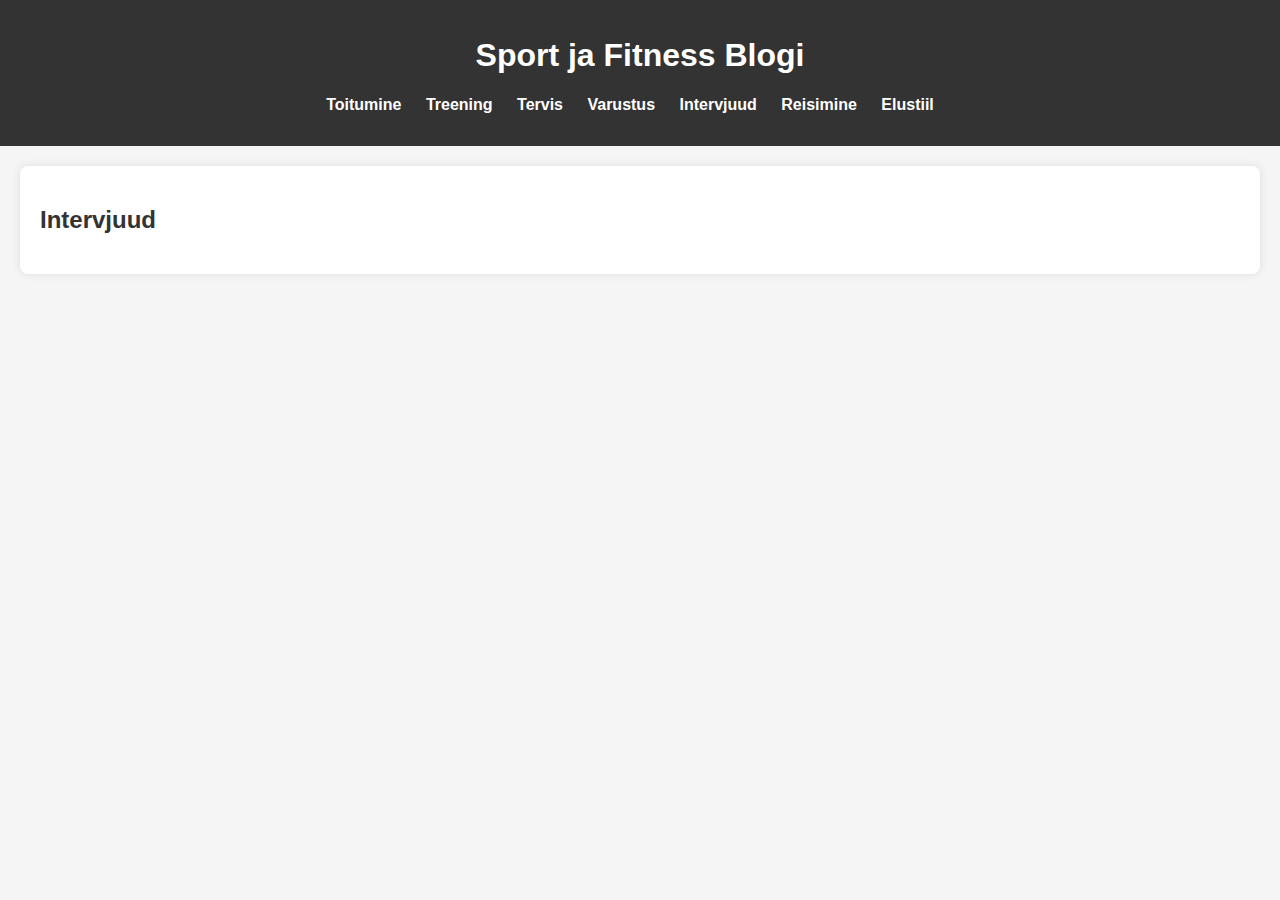
==== intervjuud.html @ 6e414856 "uued vahelehed, sisu vigastuste kohta" ====
<!DOCTYPE html>
<html lang="en">
<head>
    <meta charset="UTF-8">
    <meta name="viewport" content="width=device-width, initial-scale=1.0">
    <title>Sport ja Fitness Blogi</title>
    <link rel="stylesheet" href="styles.css">
</head>
<body>
    
    <header>
        <h1>Sport ja Fitness Blogi</h1>
        <nav>
            <ul>
                <li><a href="toitumine.html">Toitumine</a></li>
                <li><a href="treening.html">Treening</a></li>
                <li><a href="tervis.html">Tervis</a></li>
                <li><a href="varustus.html">Varustus</a></li>
                <li><a href="intervjuud.html">Intervjuud</a></li>
                <li><a href="reisimine.html">Reisimine</a></li>
                <li><a href="elustiil.html">Elustiil</a></li>
            </ul>
        </nav>
    </header>
    <section id="intervjuud">
        <h2>Intervjuud</h2>
        

    </section>
</body>
</html>
---- styles.css ----
body {
    font-family: 'Arial', sans-serif;
    margin: 0;
    padding: 0;
    background-color: #f5f5f5;
}

header {
    background-color: #333;
    color: #fff;
    text-align: center;
    padding: 1em;
}

nav ul {
    list-style: none;
    padding: 0;
}

nav ul li {
    display: inline;
    margin-right: 20px;
}

nav a {
    text-decoration: none;
    color: #fff;
    font-weight: bold;
    font-size: 16px;
    transition: color 0.3s ease-in-out;
}

nav a:hover {
    color: #ffcc00;
}

section {
    margin: 20px;
    background-color: #fff;
    padding: 20px;
    border-radius: 8px;
    box-shadow: 0 0 10px rgba(0, 0, 0, 0.1);
}

h2 {
    color: #333;
}

h3 {
    color: #333;
    border-bottom: 2px solid #333;
    padding-bottom: 5px;
    margin-bottom: 15px;
}

.recipe {
    margin-bottom: 20px;
}

.recipe img {
    max-width: 100%;
    height: auto;
    border-radius: 8px;
    margin-bottom: 10px;
}

footer {
    background-color: #333;
    color: #fff;
    text-align: center;
    padding: 1em;
    position: fixed;
    bottom: 0;
    width: 100%;
}


.btn {
    display: inline-block;
    padding: 10px 20px;
    background-color: #ffcc00;
    color: #333;
    text-decoration: none;
    border-radius: 5px;
    transition: background-color 0.3s ease-in-out;
}

.btn:hover {
    background-color: #333;
    color: #fff;
}




#treening .exercise {
    background-color: #fff;
    padding: 20px;
    margin-bottom: 20px;
    border-radius: 8px;
    box-shadow: 0 0 10px rgba(0, 0, 0, 0.1);
    transition: transform 0.3s ease-in-out;
}

#treening .exercise:hover {
    transform: scale(1.05);
}

#treening .exercise img {
    max-width: 100%;
    height: auto;
    border-radius: 8px;
    margin-bottom: 10px;
}
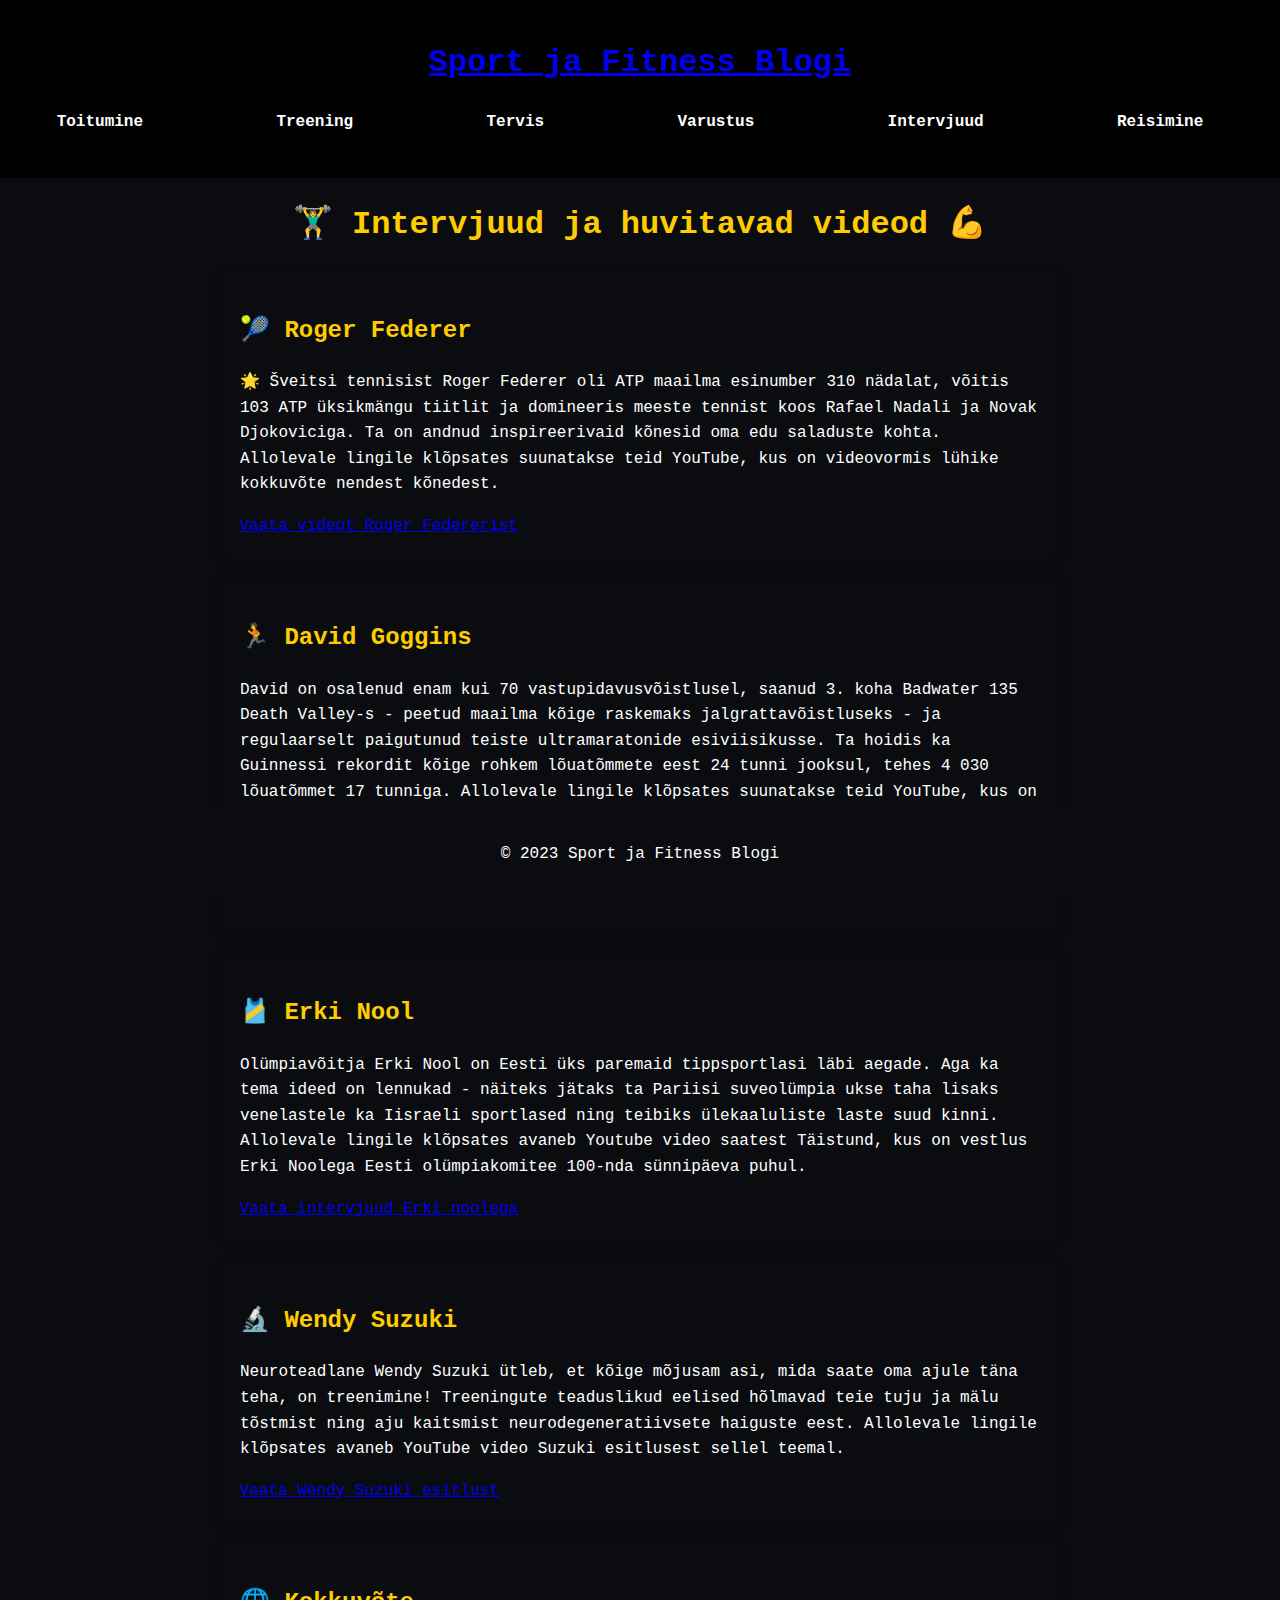
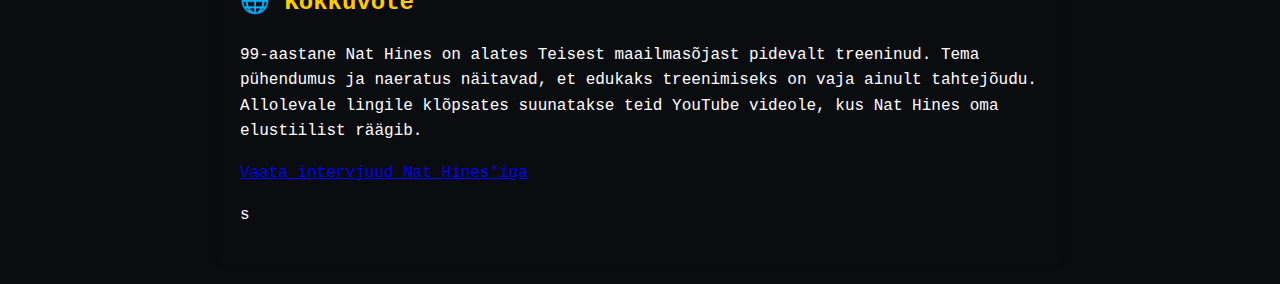
==== commit 39b9b4e7: "intervjuu ja muud muudatused" ====
--- a/intervjuud.html
+++ b/intervjuud.html
@@ -1,15 +1,17 @@
 <!DOCTYPE html>
-<html lang="en">
+<html lang="et">
+
 <head>
     <meta charset="UTF-8">
     <meta name="viewport" content="width=device-width, initial-scale=1.0">
-    <title>Sport ja Fitness Blogi</title>
+    <title>Intervjuud</title>
     <link rel="stylesheet" href="styles.css">
 </head>
+
 <body>
-    
+
     <header>
-        <h1>Sport ja Fitness Blogi</h1>
+        <h1><a id="mainpage" href="index.html">Sport ja Fitness Blogi</a></h1>
         <nav>
             <ul>
                 <li><a href="toitumine.html">Toitumine</a></li>
@@ -18,14 +20,56 @@
                 <li><a href="varustus.html">Varustus</a></li>
                 <li><a href="intervjuud.html">Intervjuud</a></li>
                 <li><a href="reisimine.html">Reisimine</a></li>
-                <li><a href="elustiil.html">Elustiil</a></li>
+                
             </ul>
         </nav>
     </header>
-    <section id="intervjuud">
-        <h2>Intervjuud</h2>
-        
+    <h1 id="pealkiri">🏋️‍♂️ Intervjuud ja huvitavad videod 💪</h1>
+
+
+    <section id="roger-federer">
+        <h2>🎾 Roger Federer</h2>
+        <p>🌟 Šveitsi tennisist Roger Federer oli ATP maailma esinumber 310 nädalat, võitis 103 ATP üksikmängu tiitlit ja domineeris meeste tennist koos Rafael Nadali ja Novak Djokoviciga. Ta on andnud inspireerivaid kõnesid oma edu saladuste kohta. Allolevale lingile klõpsates suunatakse teid YouTube, kus on videovormis lühike kokkuvõte nendest kõnedest.</p>
+        <a href="https://www.youtube.com/watch?v=0-dTX6GPZsk" target="_blank">Vaata videot Roger Federerist</a>
 
     </section>
+
+    <section id="david-goggins">
+        <h2>🏃 David Goggins</h2>
+        <p>David on osalenud enam kui 70 vastupidavusvõistlusel, saanud 3. koha Badwater 135 Death Valley-s - peetud maailma kõige raskemaks jalgrattavõistluseks - ja regulaarselt paigutunud teiste ultramaratonide esiviisikusse. Ta hoidis ka Guinnessi rekordit kõige rohkem lõuatõmmete eest 24 tunni jooksul, tehes 4 030 lõuatõmmet 17 tunniga. Allolevale lingile klõpsates suunatakse teid YouTube, kus on video vestlusest tema ja maailma kuulatuima podcasti "JRE" saatejuhi Joe Rogani vahel. <p>
+        <a href="https://www.youtube.com/watch?v=5tSTk1083VY" target="_blank">Vaata podcasti David Gogginsist</a>
+        
+    </section>
+
+    <section id="erki-nool">
+        <h2>🎽 Erki Nool</h2>
+        <p>Olümpiavõitja Erki Nool on Eesti üks paremaid tippsportlasi läbi aegade. 
+            Aga ka tema ideed on lennukad - näiteks jätaks ta Pariisi suveolümpia ukse taha lisaks venelastele ka Iisraeli sportlased ning teibiks ülekaaluliste laste suud kinni. Allolevale lingile klõpsates avaneb Youtube video saatest Täistund, kus on vestlus Erki Noolega Eesti olümpiakomitee 100-nda sünnipäeva puhul.</p>
+        <a href="https://www.youtube.com/watch?v=fzNanDwlK0I" target="_blank">Vaata intervjuud Erki noolega</a>
+        
+    </section>
+
+    <section id="wendy-suzuki">
+        <h2>🔬 Wendy Suzuki</h2>
+        <p>Neuroteadlane Wendy Suzuki ütleb, et kõige mõjusam asi, mida saate oma ajule täna teha, on treenimine! Treeningute teaduslikud eelised hõlmavad teie tuju ja mälu tõstmist ning aju kaitsmist neurodegeneratiivsete haiguste eest. Allolevale lingile klõpsates avaneb YouTube video Suzuki esitlusest sellel teemal.</p>
+        <a href="https://www.youtube.com/watch?v=BHY0FxzoKZE" target="_blank">Vaata Wendy Suzuki esitlust</a>
+        
+        
+    </section>
+
+    <section id="kokkuvote">
+        <h2>🌐 Kokkuvõte</h2>
+        <p>99-aastane Nat Hines on alates Teisest maailmasõjast pidevalt treeninud. Tema pühendumus ja naeratus näitavad, et edukaks treenimiseks on vaja ainult tahtejõudu. Allolevale lingile klõpsates suunatakse teid YouTube videole, kus Nat Hines oma elustiilist räägib.</p>
+        <a href="https://www.youtube.com/watch?v=assAa1bXhqU" target="_blank">Vaata intervjuud Nat Hines'iga</a>
+        <p>s</p>
+    </section>
+
+
+
+    <footer>
+        <p>© 2023 Sport ja Fitness Blogi</p>
+    </footer>
+
 </body>
-</html>+
+</html>
--- a/styles.css
+++ b/styles.css
@@ -1,12 +1,19 @@
 body {
-    font-family: 'Arial', sans-serif;
+    font-family: 'Oswald', sans-serif;
     margin: 0;
     padding: 0;
-    background-color: #f5f5f5;
-}
+    background-color: #0B0C10;
+    background-image: url('https://images.unsplash.com/photo-1517245386807-9b4d0dd9c9e2?ixid=MnwxMjA3fDB8MHxzZWFyY2h8Mnx8YmFja2dyb3VuZCUyMGJsb2d8ZW58MHx8MHx8&ixlib=rb-1.2.1&w=1000&q=80');
+}
+
+
+
+
+
+
 
 header {
-    background-color: #333;
+    background-color: #0B0C10;
     color: #fff;
     text-align: center;
     padding: 1em;
@@ -34,20 +41,23 @@
     color: #ffcc00;
 }
 
+p {
+    color: white;
+}
+
 section {
     margin: 20px;
-    background-color: #fff;
     padding: 20px;
     border-radius: 8px;
     box-shadow: 0 0 10px rgba(0, 0, 0, 0.1);
 }
 
 h2 {
-    color: #333;
+    color: #66FCF1;
 }
 
 h3 {
-    color: #333;
+    color: #66FCF1;
     border-bottom: 2px solid #333;
     padding-bottom: 5px;
     margin-bottom: 15px;
@@ -64,8 +74,13 @@
     margin-bottom: 10px;
 }
 
+#pealkiri {
+    text-align: center;
+    justify-content: center;
+}
+
 footer {
-    background-color: #333;
+    background-color: #0B0C10;
     color: #fff;
     text-align: center;
     padding: 1em;
@@ -74,6 +89,13 @@
     width: 100%;
 }
 
+#tutvustus {
+    display: grid;
+    place-items: center;
+    margin: 0 auto;
+    max-width: 800px;
+    padding: 20px;
+}
 
 .btn {
     display: inline-block;
@@ -113,3 +135,157 @@
     margin-bottom: 10px;
 }
 
+#ig {
+    background-color: #E1306C;
+    color: white;
+    padding: 10px 20px;
+    border-radius: 5px;
+    text-decoration: none;
+    transition: background-color 0.3s ease-in-out;
+    background-image: url('https://cdn1.iconfinder.com/data/icons/social-media-rounded-corners/512/Rounded_Instagram_svg-512.png');
+    background-repeat: no-repeat;
+    background-position: center;
+    background-size: contain;
+}
+
+#ig:hover {
+    background-color: #C13584;
+}
+
+#fb {
+    background-color: #1877F2;
+    color: white;
+    padding: 10px 20px;
+    border-radius: 5px;
+    text-decoration: none;
+    transition: background-color 0.3s ease-in-out;
+    background-image: url('https://cdn1.iconfinder.com/data/icons/social-media-rounded-corners/512/Rounded_Facebook_svg-512.png');
+    background-repeat: no-repeat;
+    background-position: center;
+    background-size: contain;
+}
+
+#fb:hover {
+    background-color: #0A66C2;
+}
+
+#youtube {
+    background-color: #FF0000;
+    color: white;
+    padding: 10px 20px;
+    border-radius: 5px;
+    text-decoration: none;
+    transition: background-color 0.3s ease-in-out;
+    background-image: url('https://cdn1.iconfinder.com/data/icons/social-media-rounded-corners/512/Rounded_Youtube3_svg-512.png');
+    background-repeat: no-repeat;
+    background-position: center;
+    background-size: contain;
+}
+
+#youtube:hover {
+    background-color: #CC0000;
+}
+
+
+
+body {
+    font-family: 'Roboto', monospace;
+
+
+    /* Muudetud body taustavärv */
+    color: white;
+    /* Muudetud teksti värv */
+    margin: 0;
+    padding: 0;
+    line-height: 1.6;
+}
+
+header {
+    background-color: black;
+    color: white;
+    text-align: center;
+    padding: 1em 0;
+
+}
+
+nav ul {
+    display: flex;
+    /* Muudetud navigatsioonimenüü elementide paigutus horisontaalseks */
+    justify-content: space-around;
+    /* Jaotatud lingid võrdselt üksteise vahele */
+    list-style: none;
+    padding: 0;
+}
+
+nav a {
+    color: white;
+    /* Muudetud navigatsioonilingi teksti värv */
+    text-decoration: none;
+}
+
+section {
+    max-width: 800px;
+    margin: 20px auto;
+    padding: 20px;
+    border-radius: 8px;
+    box-shadow: 0 0 10px rgba(0, 0, 0, 0.1);
+}
+
+
+
+h1,
+h2,
+h3,
+h4,
+h5,
+h6:hover {
+    color: #ffcc00;
+}
+
+p {
+    color: white;
+    /* Muudetud paragrahvi teksti värv */
+}
+
+ul {
+    list-style: none;
+    padding: 0;
+}
+
+li {
+    margin-bottom: 10px;
+}
+
+footer {
+    text-align: center;
+    padding: 1em 0;
+    background-color: #0B0C10;
+    color: white;
+    position: fixed;
+    bottom: 0;
+    width: 100%;
+}
+
+
+
+#login,
+#signup {
+    text-align: end;
+    background-color: #0077b6;
+    color: #ffcc00;
+    padding: 10px 20px;
+    border-radius: 5px;
+    border-style: none;
+    text-decoration: none;
+    transition: background-color 0.3s ease-in-out;
+    margin-left: auto;
+}
+
+#login:hover,
+#signup:hover {
+    background-color: #caf0f8;
+}
+
+#user-buttons {
+    text-align: right;
+}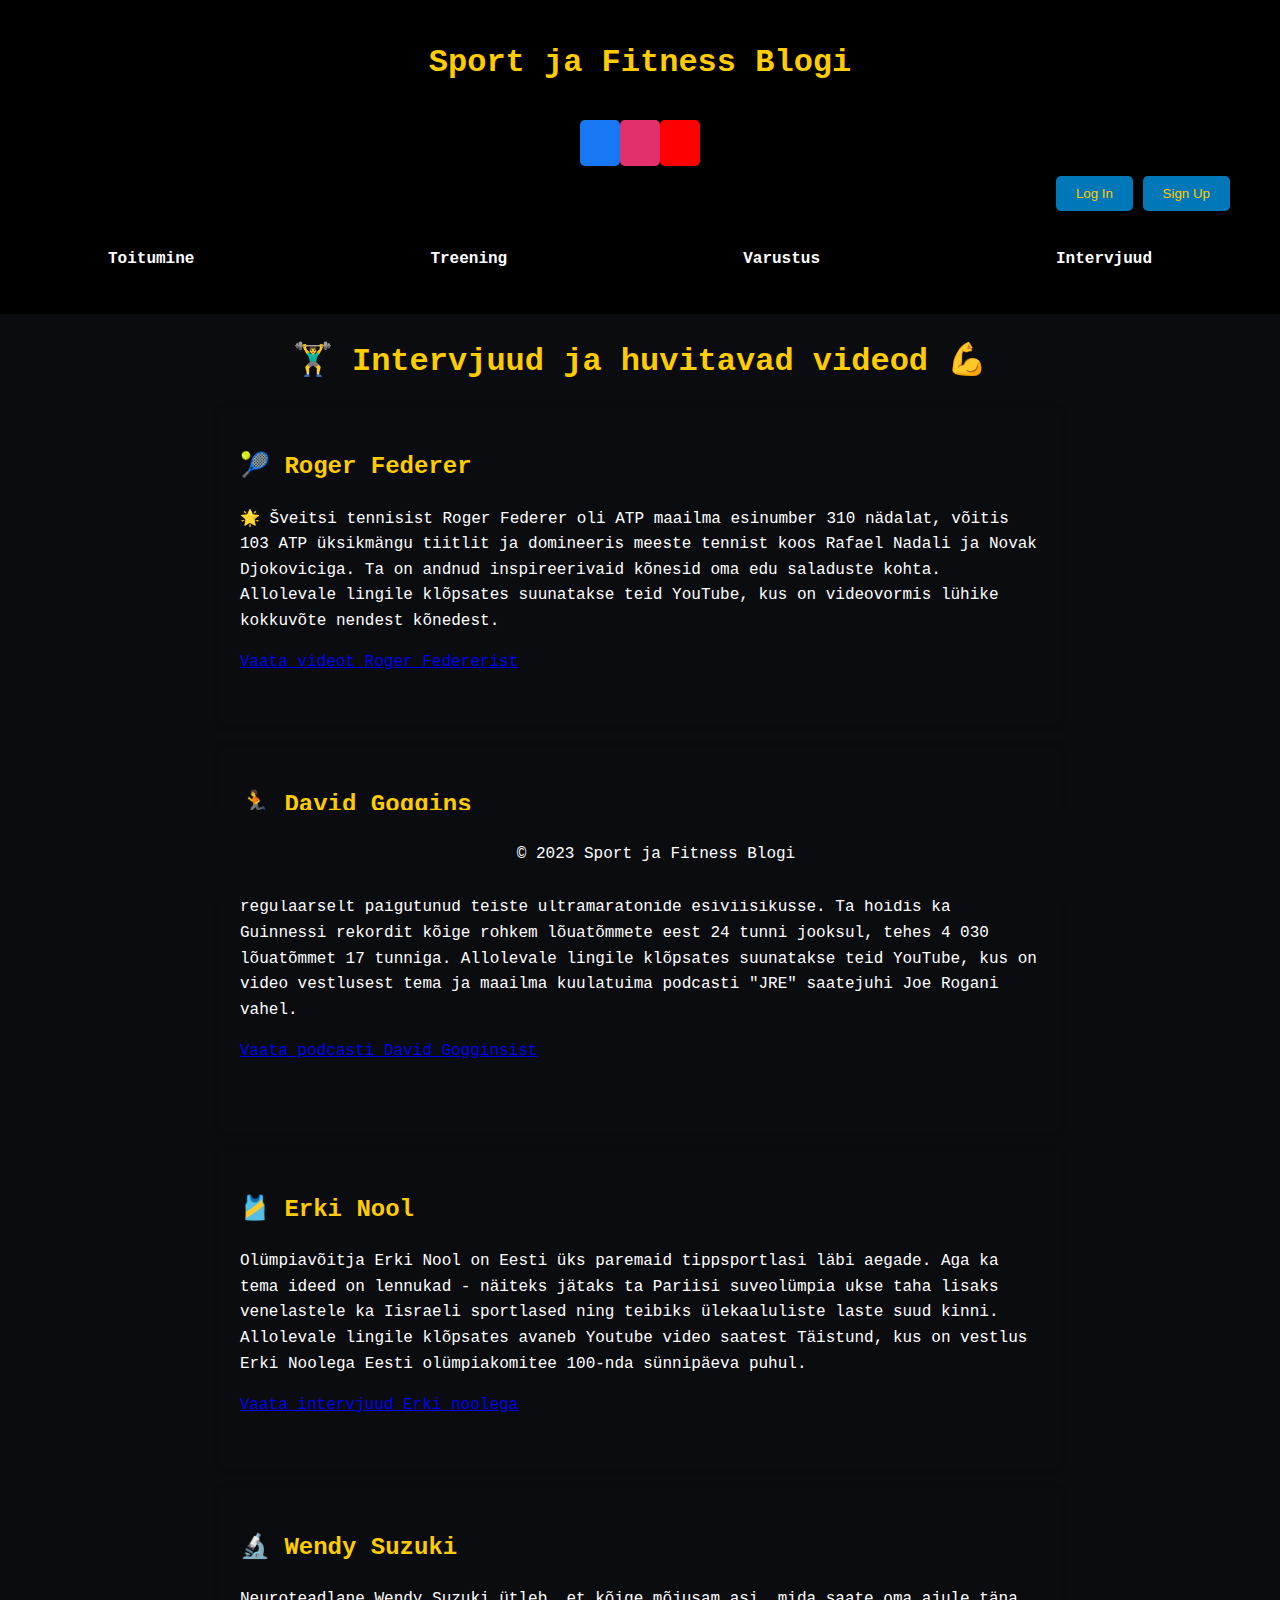
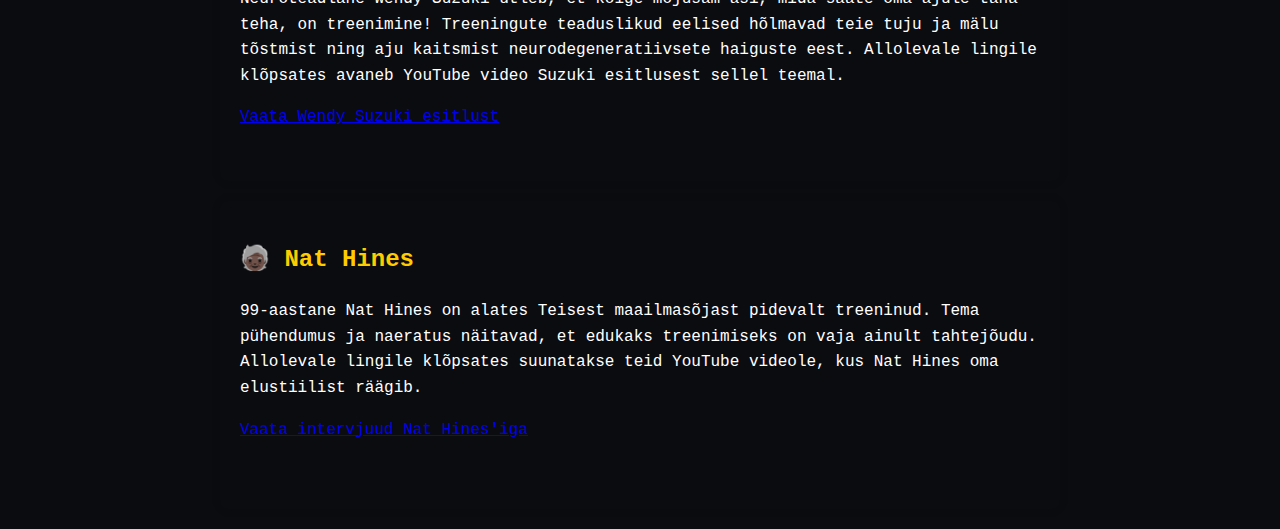
==== commit c6017cda: "hannese viimased muudatused" ====
--- a/intervjuud.html
+++ b/intervjuud.html
@@ -12,14 +12,24 @@
 
     <header>
         <h1><a id="mainpage" href="index.html">Sport ja Fitness Blogi</a></h1>
+
+
+        <div class="social-media-buttons">
+            <a id="fb" href="https://www.facebook.com"><img src="facebook.png" alt=""></a>
+            <a id="ig" href="https://www.instagram.com"><img src="instagram.png" alt=""></a>
+            <a id="youtube" href="https://www.youtube.com"> <img src="youtube.png" alt=""></a>
+        </div>
+        <div class="user-buttons">
+            <button id="login">Log In</button>
+            <button id="signup">Sign Up</button>
+        </div>
         <nav>
             <ul>
                 <li><a href="toitumine.html">Toitumine</a></li>
                 <li><a href="treening.html">Treening</a></li>
-                <li><a href="tervis.html">Tervis</a></li>
                 <li><a href="varustus.html">Varustus</a></li>
                 <li><a href="intervjuud.html">Intervjuud</a></li>
-                <li><a href="reisimine.html">Reisimine</a></li>
+                
                 
             </ul>
         </nav>
@@ -58,10 +68,10 @@
     </section>
 
     <section id="kokkuvote">
-        <h2>🌐 Kokkuvõte</h2>
+        <h2>🧓🏿 Nat Hines</h2>
         <p>99-aastane Nat Hines on alates Teisest maailmasõjast pidevalt treeninud. Tema pühendumus ja naeratus näitavad, et edukaks treenimiseks on vaja ainult tahtejõudu. Allolevale lingile klõpsates suunatakse teid YouTube videole, kus Nat Hines oma elustiilist räägib.</p>
         <a href="https://www.youtube.com/watch?v=assAa1bXhqU" target="_blank">Vaata intervjuud Nat Hines'iga</a>
-        <p>s</p>
+        <p></p>
     </section>
 
 
--- a/styles.css
+++ b/styles.css
@@ -7,7 +7,14 @@
 }
 
 
-
+a#mainpage {
+    text-decoration: none;
+    color: inherit;
+}
+
+a#mainpage:hover {
+    color: #caf0f8;
+}
 
 
 
@@ -95,6 +102,7 @@
     margin: 0 auto;
     max-width: 800px;
     padding: 20px;
+    padding-bottom: 60px;
 }
 
 .btn {
@@ -176,7 +184,7 @@
     border-radius: 5px;
     text-decoration: none;
     transition: background-color 0.3s ease-in-out;
-    background-image: url('https://cdn1.iconfinder.com/data/icons/social-media-rounded-corners/512/Rounded_Youtube3_svg-512.png');
+    background-image: url('https://cdn1.iconfinder.com/data/icons/social-media-rounded-corners/512/Rounded_Youtube3_svg-128.png');
     background-repeat: no-repeat;
     background-position: center;
     background-size: contain;
@@ -227,6 +235,7 @@
     max-width: 800px;
     margin: 20px auto;
     padding: 20px;
+    padding-bottom: 50px;
     border-radius: 8px;
     box-shadow: 0 0 10px rgba(0, 0, 0, 0.1);
 }
@@ -258,10 +267,9 @@
 
 footer {
     text-align: center;
-    padding: 1em 0;
+    padding: 1em;
     background-color: #0B0C10;
     color: white;
-    position: fixed;
     bottom: 0;
     width: 100%;
 }
@@ -286,6 +294,21 @@
     background-color: #caf0f8;
 }
 
-#user-buttons {
+.social-media-buttons {
+    display: flex;
+    justify-content: center;
+    align-items: center;
+    padding: 10px 20px;
+    border-radius: 5px;
+    border-style: none;
+    text-decoration: none;
+    transition: background-color 0.3s ease-in-out;
+    margin-left: auto;
+}
+
+.user-buttons {
+    padding-right: 50px;
+    padding-bottom: 20px;
     text-align: right;
+    justify-content: right;
 }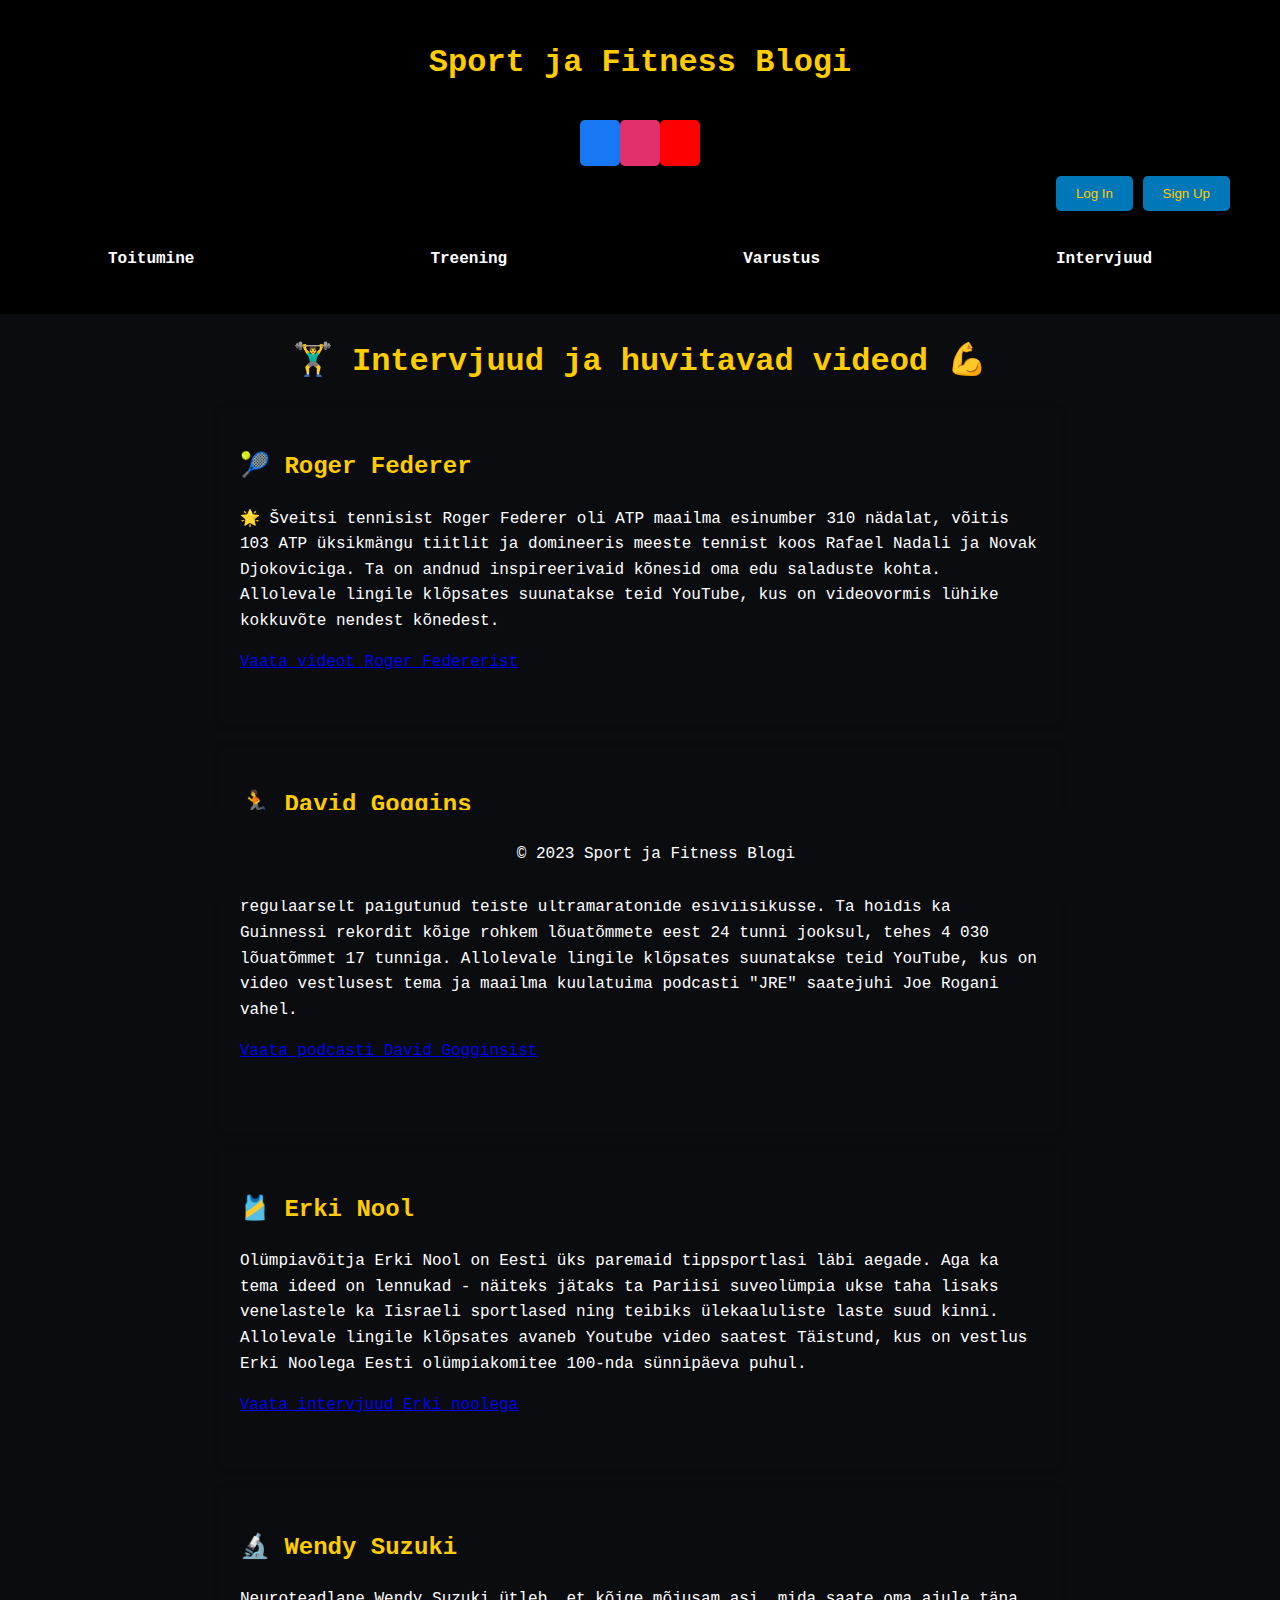
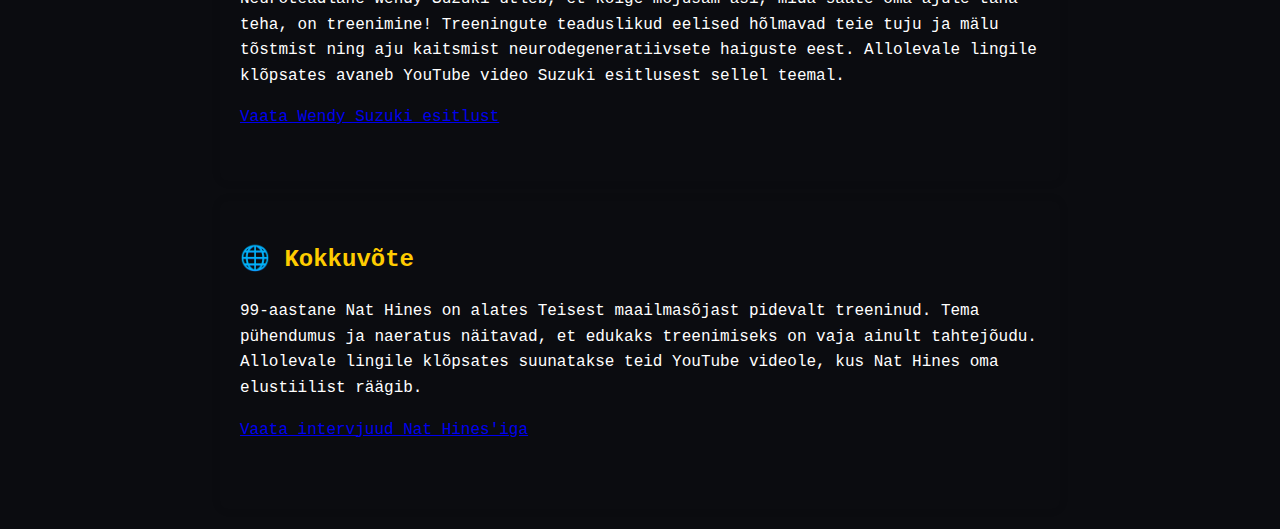
==== commit 945e141b: "Add files via upload" ====
--- a/intervjuud.html
+++ b/intervjuud.html
@@ -1,85 +1,99 @@
-<!DOCTYPE html>
-<html lang="et">
-
-<head>
-    <meta charset="UTF-8">
-    <meta name="viewport" content="width=device-width, initial-scale=1.0">
-    <title>Intervjuud</title>
-    <link rel="stylesheet" href="styles.css">
-</head>
-
-<body>
-
-    <header>
-        <h1><a id="mainpage" href="index.html">Sport ja Fitness Blogi</a></h1>
-
-
-        <div class="social-media-buttons">
-            <a id="fb" href="https://www.facebook.com"><img src="facebook.png" alt=""></a>
-            <a id="ig" href="https://www.instagram.com"><img src="instagram.png" alt=""></a>
-            <a id="youtube" href="https://www.youtube.com"> <img src="youtube.png" alt=""></a>
-        </div>
-        <div class="user-buttons">
-            <button id="login">Log In</button>
-            <button id="signup">Sign Up</button>
-        </div>
-        <nav>
-            <ul>
-                <li><a href="toitumine.html">Toitumine</a></li>
-                <li><a href="treening.html">Treening</a></li>
-                <li><a href="varustus.html">Varustus</a></li>
-                <li><a href="intervjuud.html">Intervjuud</a></li>
-                
-                
-            </ul>
-        </nav>
-    </header>
-    <h1 id="pealkiri">🏋️‍♂️ Intervjuud ja huvitavad videod 💪</h1>
-
-
-    <section id="roger-federer">
-        <h2>🎾 Roger Federer</h2>
-        <p>🌟 Šveitsi tennisist Roger Federer oli ATP maailma esinumber 310 nädalat, võitis 103 ATP üksikmängu tiitlit ja domineeris meeste tennist koos Rafael Nadali ja Novak Djokoviciga. Ta on andnud inspireerivaid kõnesid oma edu saladuste kohta. Allolevale lingile klõpsates suunatakse teid YouTube, kus on videovormis lühike kokkuvõte nendest kõnedest.</p>
-        <a href="https://www.youtube.com/watch?v=0-dTX6GPZsk" target="_blank">Vaata videot Roger Federerist</a>
-
-    </section>
-
-    <section id="david-goggins">
-        <h2>🏃 David Goggins</h2>
-        <p>David on osalenud enam kui 70 vastupidavusvõistlusel, saanud 3. koha Badwater 135 Death Valley-s - peetud maailma kõige raskemaks jalgrattavõistluseks - ja regulaarselt paigutunud teiste ultramaratonide esiviisikusse. Ta hoidis ka Guinnessi rekordit kõige rohkem lõuatõmmete eest 24 tunni jooksul, tehes 4 030 lõuatõmmet 17 tunniga. Allolevale lingile klõpsates suunatakse teid YouTube, kus on video vestlusest tema ja maailma kuulatuima podcasti "JRE" saatejuhi Joe Rogani vahel. <p>
-        <a href="https://www.youtube.com/watch?v=5tSTk1083VY" target="_blank">Vaata podcasti David Gogginsist</a>
-        
-    </section>
-
-    <section id="erki-nool">
-        <h2>🎽 Erki Nool</h2>
-        <p>Olümpiavõitja Erki Nool on Eesti üks paremaid tippsportlasi läbi aegade. 
-            Aga ka tema ideed on lennukad - näiteks jätaks ta Pariisi suveolümpia ukse taha lisaks venelastele ka Iisraeli sportlased ning teibiks ülekaaluliste laste suud kinni. Allolevale lingile klõpsates avaneb Youtube video saatest Täistund, kus on vestlus Erki Noolega Eesti olümpiakomitee 100-nda sünnipäeva puhul.</p>
-        <a href="https://www.youtube.com/watch?v=fzNanDwlK0I" target="_blank">Vaata intervjuud Erki noolega</a>
-        
-    </section>
-
-    <section id="wendy-suzuki">
-        <h2>🔬 Wendy Suzuki</h2>
-        <p>Neuroteadlane Wendy Suzuki ütleb, et kõige mõjusam asi, mida saate oma ajule täna teha, on treenimine! Treeningute teaduslikud eelised hõlmavad teie tuju ja mälu tõstmist ning aju kaitsmist neurodegeneratiivsete haiguste eest. Allolevale lingile klõpsates avaneb YouTube video Suzuki esitlusest sellel teemal.</p>
-        <a href="https://www.youtube.com/watch?v=BHY0FxzoKZE" target="_blank">Vaata Wendy Suzuki esitlust</a>
-        
-        
-    </section>
-
-    <section id="kokkuvote">
-        <h2>🧓🏿 Nat Hines</h2>
-        <p>99-aastane Nat Hines on alates Teisest maailmasõjast pidevalt treeninud. Tema pühendumus ja naeratus näitavad, et edukaks treenimiseks on vaja ainult tahtejõudu. Allolevale lingile klõpsates suunatakse teid YouTube videole, kus Nat Hines oma elustiilist räägib.</p>
-        <a href="https://www.youtube.com/watch?v=assAa1bXhqU" target="_blank">Vaata intervjuud Nat Hines'iga</a>
-        <p></p>
-    </section>
-
-
-
-    <footer>
-        <p>© 2023 Sport ja Fitness Blogi</p>
-    </footer>
-
-</body>
-
-</html>
+<!DOCTYPE html>
+<html lang="et">
+
+<head>
+    <meta charset="UTF-8">
+    <meta name="viewport" content="width=device-width, initial-scale=1.0">
+    <title>Intervjuud</title>
+    <link rel="stylesheet" href="styles.css">
+</head>
+
+<body>
+
+    <header>
+        <h1><a id="mainpage" href="index.html">Sport ja Fitness Blogi </a></h1>
+
+
+        <div class="social-media-buttons">
+            <a id="fb" href="https://www.facebook.com"><img src="facebook.png" alt=""></a>
+            <a id="ig" href="https://www.instagram.com"><img src="instagram.png" alt=""></a>
+            <a id="youtube" href="https://www.youtube.com"> <img src="youtube.png" alt=""></a>
+        </div>
+        <div class="user-buttons">
+            <button id="login">Log In</button>
+            <button id="signup">Sign Up</button>
+        </div>
+        <nav>
+            <ul>
+                <li><a href="toitumine.html">Toitumine</a></li>
+                <li><a href="treening.html">Treening</a></li>
+                <li><a href="varustus.html">Varustus</a></li>
+                <li><a href="intervjuud.html">Intervjuud</a></li>
+
+
+            </ul>
+        </nav>
+    </header>
+    <h1 id="pealkiri">🏋️‍♂️ Intervjuud ja huvitavad videod 💪</h1>
+
+
+    <section id="roger-federer">
+        <h2>🎾 Roger Federer</h2>
+        <p>🌟 Šveitsi tennisist Roger Federer oli ATP maailma esinumber 310 nädalat, võitis 103 ATP üksikmängu tiitlit
+            ja domineeris meeste tennist koos Rafael Nadali ja Novak Djokoviciga. Ta on andnud inspireerivaid kõnesid
+            oma edu saladuste kohta. Allolevale lingile klõpsates suunatakse teid YouTube, kus on videovormis lühike
+            kokkuvõte nendest kõnedest.</p>
+        <a href="https://www.youtube.com/watch?v=0-dTX6GPZsk" target="_blank">Vaata videot Roger Federerist</a>
+
+    </section>
+
+    <section id="david-goggins">
+        <h2>🏃 David Goggins</h2>
+        <p>David on osalenud enam kui 70 vastupidavusvõistlusel, saanud 3. koha Badwater 135 Death Valley-s - peetud
+            maailma kõige raskemaks jalgrattavõistluseks - ja regulaarselt paigutunud teiste ultramaratonide
+            esiviisikusse. Ta hoidis ka Guinnessi rekordit kõige rohkem lõuatõmmete eest 24 tunni jooksul, tehes 4 030
+            lõuatõmmet 17 tunniga. Allolevale lingile klõpsates suunatakse teid YouTube, kus on video vestlusest tema ja
+            maailma kuulatuima podcasti "JRE" saatejuhi Joe Rogani vahel.
+        <p>
+            <a href="https://www.youtube.com/watch?v=5tSTk1083VY" target="_blank">Vaata podcasti David Gogginsist</a>
+
+    </section>
+
+    <section id="erki-nool">
+        <h2>🎽 Erki Nool</h2>
+        <p>Olümpiavõitja Erki Nool on Eesti üks paremaid tippsportlasi läbi aegade.
+            Aga ka tema ideed on lennukad - näiteks jätaks ta Pariisi suveolümpia ukse taha lisaks venelastele ka
+            Iisraeli sportlased ning teibiks ülekaaluliste laste suud kinni. Allolevale lingile klõpsates avaneb Youtube
+            video saatest Täistund, kus on vestlus Erki Noolega Eesti olümpiakomitee 100-nda sünnipäeva puhul.</p>
+        <a href="https://www.youtube.com/watch?v=fzNanDwlK0I" target="_blank">Vaata intervjuud Erki noolega</a>
+
+    </section>
+
+    <section id="wendy-suzuki">
+        <h2>🔬 Wendy Suzuki</h2>
+        <p>Neuroteadlane Wendy Suzuki ütleb, et kõige mõjusam asi, mida saate oma ajule täna teha, on treenimine!
+            Treeningute teaduslikud eelised hõlmavad teie tuju ja mälu tõstmist ning aju kaitsmist neurodegeneratiivsete
+            haiguste eest. Allolevale lingile klõpsates avaneb YouTube video Suzuki esitlusest sellel teemal.</p>
+        <a href="https://www.youtube.com/watch?v=BHY0FxzoKZE" target="_blank">Vaata Wendy Suzuki esitlust</a>
+
+
+    </section>
+
+    <section id="kokkuvote">
+        <h2>🌐 Kokkuvõte</h2>
+        <p>99-aastane Nat Hines on alates Teisest maailmasõjast pidevalt treeninud. Tema pühendumus ja naeratus
+            näitavad, et edukaks treenimiseks on vaja ainult tahtejõudu. Allolevale lingile klõpsates suunatakse teid
+            YouTube videole, kus Nat Hines oma elustiilist räägib.</p>
+        <a href="https://www.youtube.com/watch?v=assAa1bXhqU" target="_blank">Vaata intervjuud Nat Hines'iga</a>
+        <p></p>
+    </section>
+
+
+
+    <footer>
+        <p>© 2023 Sport ja Fitness Blogi</p>
+    </footer>
+
+</body>
+
+</html>